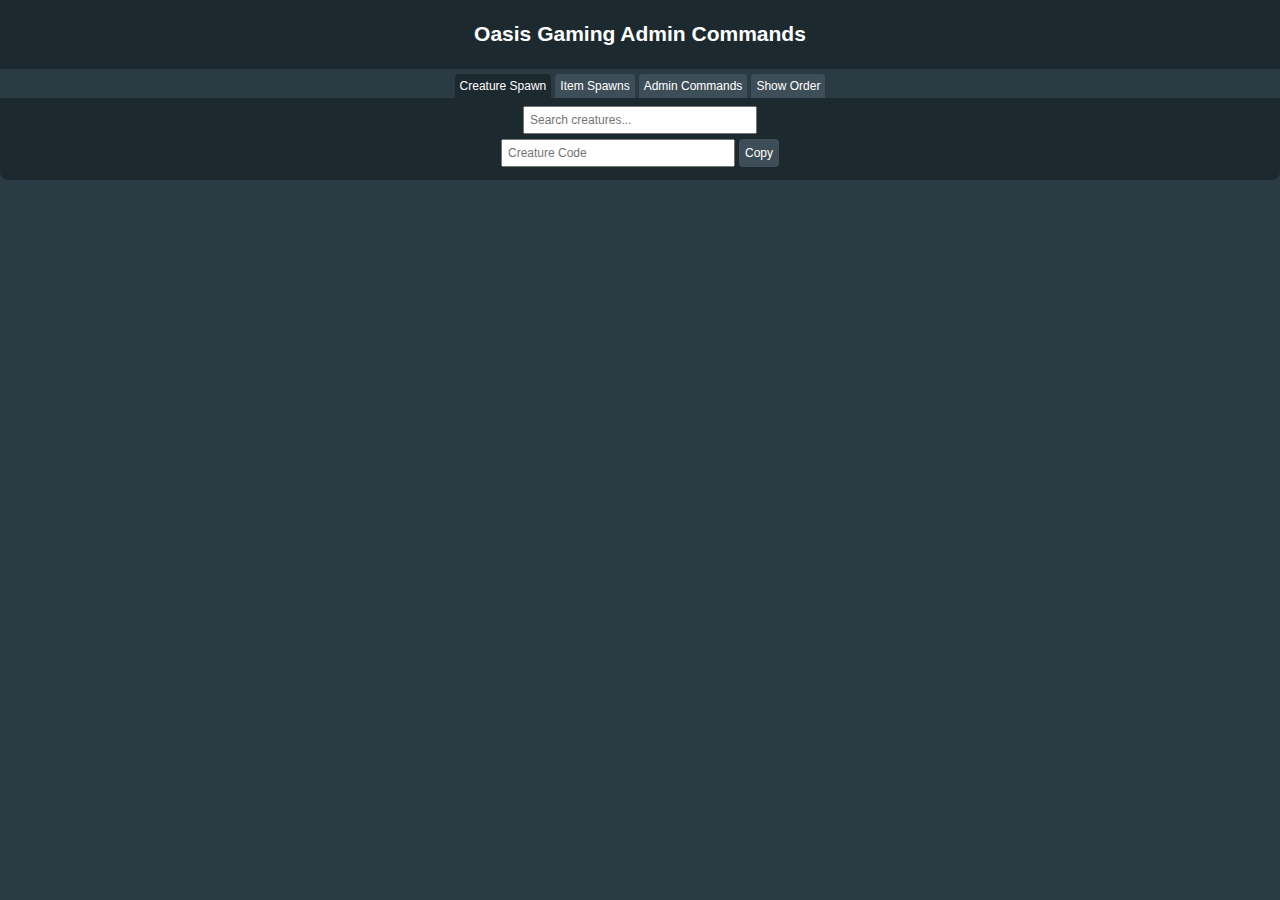
==== index.html @ 8cf7b900 "Update index.html" ====
<!DOCTYPE html>
<html lang="en">
<head>
    <meta charset="UTF-8">
    <meta name="viewport" content="width=device-width, initial-scale=1.0">
    <title>Oasis Gaming Admin Commands</title>
    <style>
        /* Global Styles */
        body {
            font-family: Arial, sans-serif;
            margin: 0;
            padding: 0;
            background-color: #2a3b44;
            color: white;
            text-align: center;
        }

        /* Navigation Bar */
        .navbar {
            background-color: #1c2a30;
            padding: 5px;
            font-size: 14px;
        }

        /* Tabs Section */
        .tabs {
            display: flex;
            justify-content: center;
            gap: 4px;
            margin-top: 5px;
        }
        .tab-button {
            padding: 5px;
            background: #3e4e58;
            border: none;
            color: white;
            cursor: pointer;
            font-size: 12px;
            border-radius: 4px 4px 0 0;
        }
        .tab-button.active {
            background: #1c2a30;
        }

        .tab-content {
            display: none;
            background: #1c2a30;
            padding: 8px;
            border-radius: 0 0 8px 8px;
            font-size: 14px;
        }
        .tab-content.active {
            display: block;
        }

        /* Input and Buttons */
        .input-group {
            display: flex;
            justify-content: center;
            gap: 4px;
            margin: 5px 0;
        }
        .input-box {
            width: 60%;
            max-width: 220px;
            padding: 5px;
            font-size: 12px;
        }

        .copy-btn, .order-btn {
            padding: 6px;
            font-size: 12px;
            background: #3e4e58;
            color: white;
            border: none;
            cursor: pointer;
            border-radius: 4px;
        }

        .highlight-box {
            background: #3e4e58;
            padding: 5px;
            border-radius: 5px;
            font-size: 12px;
            font-weight: bold;
            margin-top: 5px;
            display: flex;
            align-items: center;
            justify-content: center;
            gap: 8px;
        }
    </style>
</head>
<body>
    <div class="navbar">
        <h2>Oasis Gaming Admin Commands</h2>
    </div>

    <div class="tabs">
        <button class="tab-button active" onclick="openTab(event, 'creatureSpawn')">Creature Spawn</button>
        <button class="tab-button" onclick="openTab(event, 'itemSpawns')">Item Spawns</button>
        <button class="tab-button" onclick="openTab(event, 'adminCommands')">Admin Commands</button>
        <button class="tab-button" onclick="openTab(event, 'showOrder')">Show Order</button>
    </div>

    <div id="creatureSpawn" class="tab-content active">
        <input type="text" class="input-box" id="searchCreature" placeholder="Search creatures..." list="creatureList">
        <datalist id="creatureList"></datalist>

        <div class="input-group">
            <input type="text" class="input-box" id="dinoCode" placeholder="Creature Code" readonly>
            <button class="copy-btn" onclick="copyText('dinoCode')">Copy</button>
        </div>
    </div>

    <script>
        document.addEventListener('DOMContentLoaded', function() {
            loadCreatureData();
        });

        async function loadCreatureData() {
            try {
                const response = await fetch('Creature.json');
                const data = await response.json();
                populateCreatureList(data.creatures);
            } catch (error) {
                console.error("Error loading data:", error);
            }
        }

        function populateCreatureList(creatures) {
            const datalist = document.getElementById('creatureList');
            datalist.innerHTML = creatures.map(c => `<option value="${c.name}">${c.name}</option>`).join('');
        }

        function copyText(id) {
            const input = document.getElementById(id);
            input.select();
            document.execCommand("copy");
            alert("Copied to clipboard!");
        }

        function openTab(evt, tabName) {
            document.querySelectorAll(".tab-content").forEach(t => t.classList.remove("active"));
            document.querySelectorAll(".tab-button").forEach(b => b.classList.remove("active"));
            document.getElementById(tabName).classList.add("active");
            evt.currentTarget.classList.add("active");
        }
    </script>
</body>
</html>
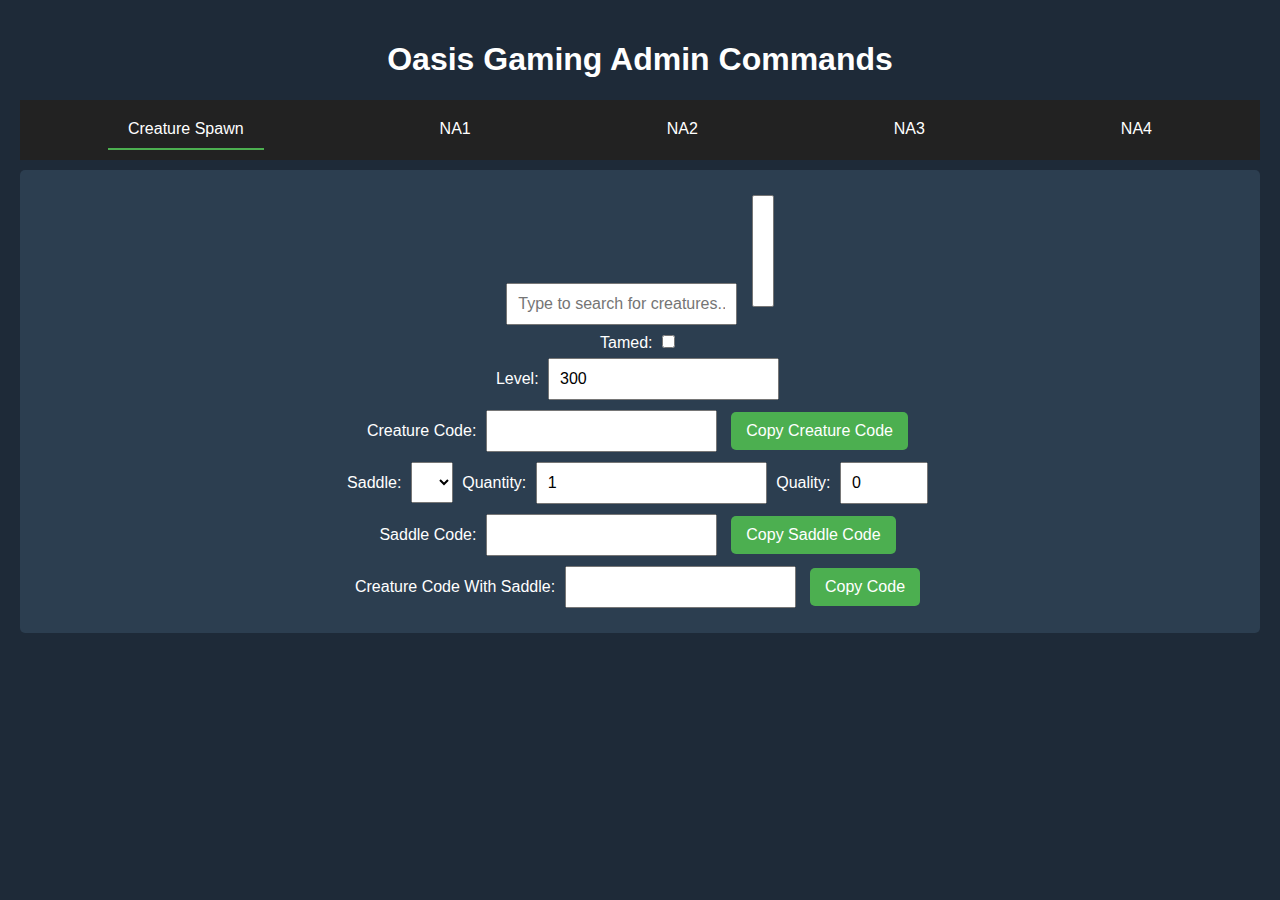
==== commit 51dbb7f8: "Update index.html" ====
--- a/index.html
+++ b/index.html
@@ -4,148 +4,208 @@
     <meta charset="UTF-8">
     <meta name="viewport" content="width=device-width, initial-scale=1.0">
     <title>Oasis Gaming Admin Commands</title>
+    
     <style>
-        /* Global Styles */
+        /* Global Styling */
         body {
             font-family: Arial, sans-serif;
-            margin: 0;
-            padding: 0;
-            background-color: #2a3b44;
+            background-color: #1e2a38;
             color: white;
             text-align: center;
-        }
-
-        /* Navigation Bar */
-        .navbar {
-            background-color: #1c2a30;
-            padding: 5px;
-            font-size: 14px;
-        }
-
-        /* Tabs Section */
+            margin: 0;
+            padding: 20px;
+        }
+
+        /* Navigation Tabs */
         .tabs {
             display: flex;
-            justify-content: center;
-            gap: 4px;
-            margin-top: 5px;
-        }
-        .tab-button {
-            padding: 5px;
-            background: #3e4e58;
+            justify-content: space-around;
+            background: #222;
+            padding: 10px;
+        }
+        .tab {
+            padding: 10px 20px;
+            cursor: pointer;
+            color: white;
+            border-bottom: 2px solid transparent;
+        }
+        .tab.active {
+            border-bottom: 2px solid #4CAF50;
+        }
+
+        /* Tab Content Sections */
+        .tab-content {
+            display: none;
+            padding: 20px;
+            background: #2c3e50;
+            border-radius: 5px;
+            margin-top: 10px;
+        }
+        .tab-content.active {
+            display: block;
+        }
+
+        /* Form Elements */
+        input, select, button {
+            margin: 5px;
+            padding: 10px;
+            font-size: 16px;
+        }
+        button {
+            cursor: pointer;
+            background: #4CAF50;
             border: none;
             color: white;
-            cursor: pointer;
-            font-size: 12px;
-            border-radius: 4px 4px 0 0;
-        }
-        .tab-button.active {
-            background: #1c2a30;
-        }
-
-        .tab-content {
-            display: none;
-            background: #1c2a30;
-            padding: 8px;
-            border-radius: 0 0 8px 8px;
-            font-size: 14px;
-        }
-        .tab-content.active {
-            display: block;
-        }
-
-        /* Input and Buttons */
-        .input-group {
-            display: flex;
-            justify-content: center;
-            gap: 4px;
-            margin: 5px 0;
-        }
-        .input-box {
-            width: 60%;
-            max-width: 220px;
-            padding: 5px;
-            font-size: 12px;
-        }
-
-        .copy-btn, .order-btn {
-            padding: 6px;
-            font-size: 12px;
-            background: #3e4e58;
-            color: white;
-            border: none;
-            cursor: pointer;
-            border-radius: 4px;
-        }
-
-        .highlight-box {
-            background: #3e4e58;
-            padding: 5px;
+            padding: 10px 15px;
             border-radius: 5px;
-            font-size: 12px;
-            font-weight: bold;
-            margin-top: 5px;
-            display: flex;
-            align-items: center;
-            justify-content: center;
-            gap: 8px;
         }
     </style>
 </head>
 <body>
-    <div class="navbar">
-        <h2>Oasis Gaming Admin Commands</h2>
+
+    <h1>Oasis Gaming Admin Commands</h1>
+
+    <!-- Navigation Tabs -->
+    <div class="tabs">
+        <div class="tab active" onclick="switchTab('creature-spawn')">Creature Spawn</div>
+        <div class="tab" onclick="switchTab('na1')">NA1</div>
+        <div class="tab" onclick="switchTab('na2')">NA2</div>
+        <div class="tab" onclick="switchTab('na3')">NA3</div>
+        <div class="tab" onclick="switchTab('na4')">NA4</div>
     </div>
 
-    <div class="tabs">
-        <button class="tab-button active" onclick="openTab(event, 'creatureSpawn')">Creature Spawn</button>
-        <button class="tab-button" onclick="openTab(event, 'itemSpawns')">Item Spawns</button>
-        <button class="tab-button" onclick="openTab(event, 'adminCommands')">Admin Commands</button>
-        <button class="tab-button" onclick="openTab(event, 'showOrder')">Show Order</button>
+    <!-- Tab Content: Creature Spawn UI -->
+    <div id="creature-spawn" class="tab-content active">
+        <!-- Search Input -->
+        <input type="text" id="searchCreature" placeholder="Type to search for creatures..." oninput="searchCreature()">
+        
+        <!-- Creature List Dropdown -->
+        <select id="creatureList" size="5" onchange="selectCreature()"></select>
+
+        <br>
+
+        <!-- Creature Options -->
+        <label>Tamed: <input type="checkbox" id="tamedCheckbox" onchange="generateCreatureCode()"></label>
+        <br>
+        <label>Level: <input type="number" id="levelInput" value="300" min="1" onchange="generateCreatureCode()"></label>
+
+        <br>
+
+        <!-- Creature Code Display -->
+        <label>Creature Code:</label>
+        <input type="text" id="creatureCode" readonly>
+        <button onclick="copyToClipboard('creatureCode')">Copy Creature Code</button>
+
+        <br>
+
+        <!-- Saddle Selection -->
+        <label>Saddle:</label>
+        <select id="saddleSelect" onchange="generateSaddleCode()"></select>
+        <label>Quantity: <input type="number" id="quantityInput" value="1" min="1" onchange="generateSaddleCode()"></label>
+        <label>Quality: <input type="number" id="qualityInput" value="0" min="0" max="100" onchange="generateSaddleCode()"></label>
+
+        <br>
+
+        <!-- Saddle Code Display -->
+        <label>Saddle Code:</label>
+        <input type="text" id="saddleCode" readonly>
+        <button onclick="copyToClipboard('saddleCode')">Copy Saddle Code</button>
+
+        <br>
+
+        <!-- Final Code Display -->
+        <label>Creature Code With Saddle:</label>
+        <input type="text" id="finalCode" readonly>
+        <button onclick="copyToClipboard('finalCode')">Copy Code</button>
     </div>
 
-    <div id="creatureSpawn" class="tab-content active">
-        <input type="text" class="input-box" id="searchCreature" placeholder="Search creatures..." list="creatureList">
-        <datalist id="creatureList"></datalist>
-
-        <div class="input-group">
-            <input type="text" class="input-box" id="dinoCode" placeholder="Creature Code" readonly>
-            <button class="copy-btn" onclick="copyText('dinoCode')">Copy</button>
-        </div>
-    </div>
+    <!-- Placeholder Tabs -->
+    <div id="na1" class="tab-content">NA1</div>
+    <div id="na2" class="tab-content">NA2</div>
+    <div id="na3" class="tab-content">NA3</div>
+    <div id="na4" class="tab-content">NA4</div>
 
     <script>
-        document.addEventListener('DOMContentLoaded', function() {
-            loadCreatureData();
-        });
-
+        let creatureData = [];
+
+        // Function to load Creature.json externally
         async function loadCreatureData() {
             try {
-                const response = await fetch('Creature.json');
-                const data = await response.json();
-                populateCreatureList(data.creatures);
+                const response = await fetch('Creature.json'); // Fetch external JSON file
+                creatureData = await response.json(); // Parse JSON data
+                console.log("Loaded creature data:", creatureData);
             } catch (error) {
-                console.error("Error loading data:", error);
+                console.error("Error loading Creature.json:", error);
             }
         }
 
-        function populateCreatureList(creatures) {
-            const datalist = document.getElementById('creatureList');
-            datalist.innerHTML = creatures.map(c => `<option value="${c.name}">${c.name}</option>`).join('');
-        }
-
-        function copyText(id) {
-            const input = document.getElementById(id);
-            input.select();
+        // Function to switch between tabs
+        function switchTab(tabId) {
+            document.querySelectorAll('.tab-content').forEach(tab => tab.classList.remove('active'));
+            document.querySelectorAll('.tab').forEach(tab => tab.classList.remove('active'));
+            document.getElementById(tabId).classList.add('active');
+            document.querySelector(`.tab[onclick="switchTab('${tabId}')"]`).classList.add('active');
+        }
+
+        // Function to search and display creatures in the dropdown
+        function searchCreature() {
+            let search = document.getElementById("searchCreature").value.toLowerCase();
+            let list = document.getElementById("creatureList");
+            list.innerHTML = ""; // Clear list before displaying results
+            
+            creatureData.forEach(creature => {
+                if (creature.name.toLowerCase().includes(search)) {
+                    let option = document.createElement("option");
+                    option.text = creature.name;
+                    list.add(option);
+                }
+            });
+        }
+
+        // Function to handle creature selection
+        function selectCreature() {
+            let selected = document.getElementById("creatureList").value;
+            let creature = creatureData.find(c => c.name === selected);
+            let saddleDropdown = document.getElementById("saddleSelect");
+            saddleDropdown.innerHTML = "<option value='None'>None</option>";
+
+            if (creature) {
+                ["saddle", "platformSaddle", "tekSaddle"].forEach(type => {
+                    if (creature[type] !== "NA") {
+                        let option = document.createElement("option");
+                        option.text = creature[type];
+                        saddleDropdown.add(option);
+                    }
+                });
+            }
+            generateCreatureCode();
+        }
+
+        // Function to generate the creature spawn command
+        function generateCreatureCode() {
+            let selected = document.getElementById("creatureList").value;
+            let creature = creatureData.find(c => c.name === selected);
+            let isTamed = document.getElementById("tamedCheckbox").checked;
+            let level = document.getElementById("levelInput").value;
+
+            if (creature) {
+                let code = isTamed ? creature.tameSummon + " " + level : creature.wildSummon + " " + level;
+                document.getElementById("creatureCode").value = code;
+                generateSaddleCode();
+            }
+        }
+
+        // Function to copy text to clipboard
+        function copyToClipboard(id) {
+            let copyText = document.getElementById(id);
+            copyText.select();
             document.execCommand("copy");
-            alert("Copied to clipboard!");
-        }
-
-        function openTab(evt, tabName) {
-            document.querySelectorAll(".tab-content").forEach(t => t.classList.remove("active"));
-            document.querySelectorAll(".tab-button").forEach(b => b.classList.remove("active"));
-            document.getElementById(tabName).classList.add("active");
-            evt.currentTarget.classList.add("active");
-        }
+        }
+
+        // Load creature data when the page loads
+        window.onload = loadCreatureData;
+
     </script>
+
 </body>
 </html>
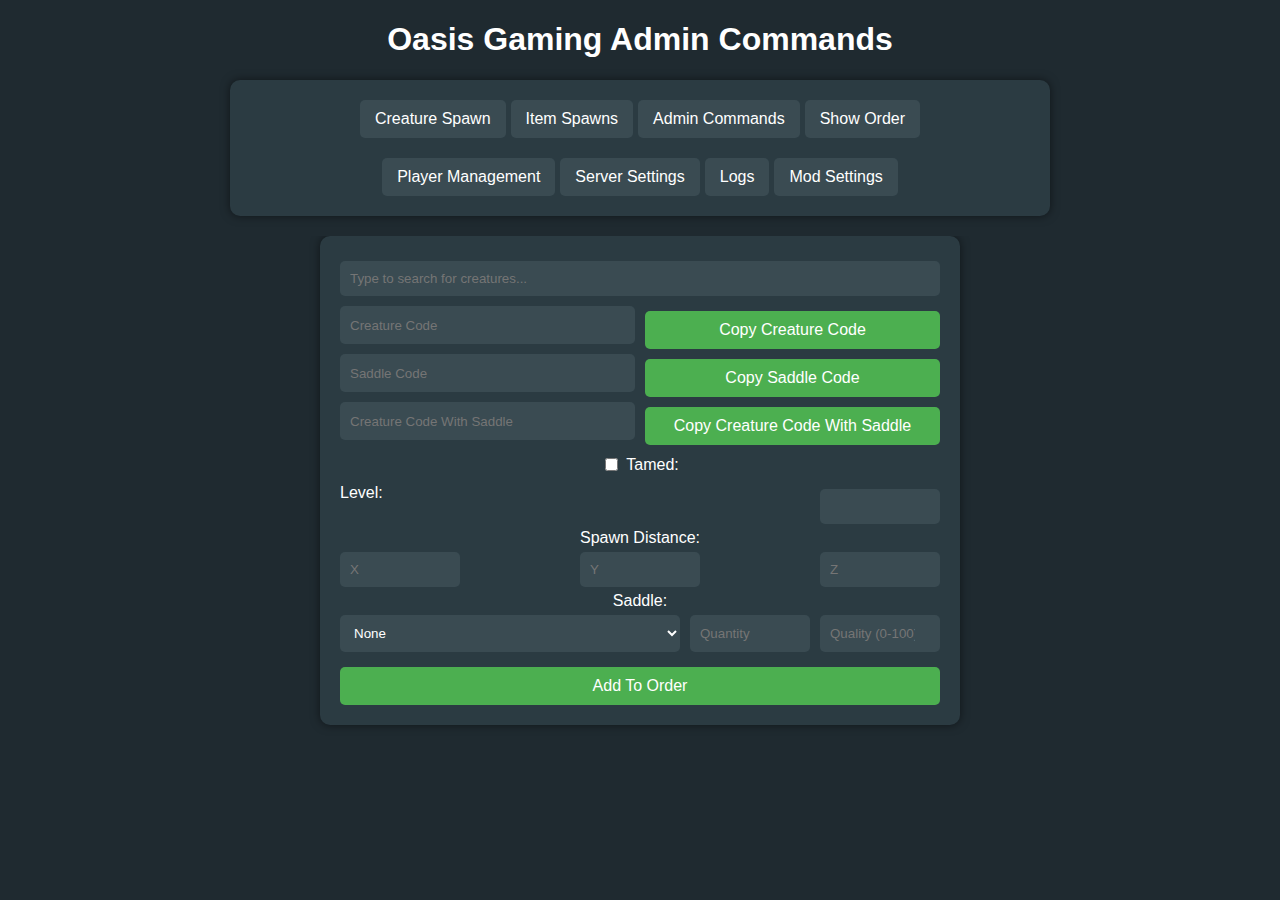
==== commit c33f9d31: "Add files via upload" ====
--- a/index.html
+++ b/index.html
@@ -4,60 +4,51 @@
     <meta charset="UTF-8">
     <meta name="viewport" content="width=device-width, initial-scale=1.0">
     <title>Oasis Gaming Admin Commands</title>
-    
     <style>
-        /* Global Styling */
         body {
             font-family: Arial, sans-serif;
-            background-color: #1e2a38;
+            background-color: #1f2a30;
             color: white;
+            margin: 0;
+            padding: 0;
             text-align: center;
-            margin: 0;
-            padding: 20px;
         }
-
-        /* Navigation Tabs */
-        .tabs {
+        .tabs-box {
+            width: 90%;
+            max-width: 800px;
+            margin: 20px auto;
+            padding: 10px;
+            background: #2b3b42;
+            border-radius: 10px;
+            box-shadow: 0px 0px 10px rgba(0, 0, 0, 0.5);
+        }
+        .tabs-container {
             display: flex;
-            justify-content: space-around;
-            background: #222;
+            flex-wrap: wrap;
+            justify-content: center;
+            gap: 5px;
             padding: 10px;
         }
         .tab {
-            padding: 10px 20px;
+            padding: 10px 15px;
+            background: #3a4b52;
+            border: none;
+            border-radius: 5px;
+            color: white;
             cursor: pointer;
-            color: white;
-            border-bottom: 2px solid transparent;
+            font-size: 16px;
+            transition: background 0.3s ease;
         }
-        .tab.active {
-            border-bottom: 2px solid #4CAF50;
+        .tab.active, .tab:hover {
+            background: #4caf50;
         }
-
-        /* Tab Content Sections */
-        .tab-content {
-            display: none;
-            padding: 20px;
-            background: #2c3e50;
-            border-radius: 5px;
-            margin-top: 10px;
+        .content-container {
+            margin-top: 20px;
         }
-        .tab-content.active {
-            display: block;
-        }
-
-        /* Form Elements */
-        input, select, button {
-            margin: 5px;
-            padding: 10px;
-            font-size: 16px;
-        }
-        button {
-            cursor: pointer;
-            background: #4CAF50;
+        iframe {
+            width: 100%;
+            height: 600px;
             border: none;
-            color: white;
-            padding: 10px 15px;
-            border-radius: 5px;
         }
     </style>
 </head>
@@ -65,146 +56,34 @@
 
     <h1>Oasis Gaming Admin Commands</h1>
 
-    <!-- Navigation Tabs -->
-    <div class="tabs">
-        <div class="tab active" onclick="switchTab('creature-spawn')">Creature Spawn</div>
-        <div class="tab" onclick="switchTab('na1')">NA1</div>
-        <div class="tab" onclick="switchTab('na2')">NA2</div>
-        <div class="tab" onclick="switchTab('na3')">NA3</div>
-        <div class="tab" onclick="switchTab('na4')">NA4</div>
+    <!-- Fancy Box for Tabs -->
+    <div class="tabs-box">
+        <div class="tabs-container">
+            <button class="tab" onclick="loadPage('CreatureSpawn.html')">Creature Spawn</button>
+            <button class="tab" onclick="loadPage('ItemSpawns.html')">Item Spawns</button>
+            <button class="tab" onclick="loadPage('AdminCommands.html')">Admin Commands</button>
+            <button class="tab" onclick="loadPage('ShowOrder.html')">Show Order</button>
+        </div>
+        <div class="tabs-container">
+            <button class="tab" onclick="loadPage('PlayerManagement.html')">Player Management</button>
+            <button class="tab" onclick="loadPage('ServerSettings.html')">Server Settings</button>
+            <button class="tab" onclick="loadPage('Logs.html')">Logs</button>
+            <button class="tab" onclick="loadPage('ModSettings.html')">Mod Settings</button>
+        </div>
     </div>
 
-    <!-- Tab Content: Creature Spawn UI -->
-    <div id="creature-spawn" class="tab-content active">
-        <!-- Search Input -->
-        <input type="text" id="searchCreature" placeholder="Type to search for creatures..." oninput="searchCreature()">
-        
-        <!-- Creature List Dropdown -->
-        <select id="creatureList" size="5" onchange="selectCreature()"></select>
-
-        <br>
-
-        <!-- Creature Options -->
-        <label>Tamed: <input type="checkbox" id="tamedCheckbox" onchange="generateCreatureCode()"></label>
-        <br>
-        <label>Level: <input type="number" id="levelInput" value="300" min="1" onchange="generateCreatureCode()"></label>
-
-        <br>
-
-        <!-- Creature Code Display -->
-        <label>Creature Code:</label>
-        <input type="text" id="creatureCode" readonly>
-        <button onclick="copyToClipboard('creatureCode')">Copy Creature Code</button>
-
-        <br>
-
-        <!-- Saddle Selection -->
-        <label>Saddle:</label>
-        <select id="saddleSelect" onchange="generateSaddleCode()"></select>
-        <label>Quantity: <input type="number" id="quantityInput" value="1" min="1" onchange="generateSaddleCode()"></label>
-        <label>Quality: <input type="number" id="qualityInput" value="0" min="0" max="100" onchange="generateSaddleCode()"></label>
-
-        <br>
-
-        <!-- Saddle Code Display -->
-        <label>Saddle Code:</label>
-        <input type="text" id="saddleCode" readonly>
-        <button onclick="copyToClipboard('saddleCode')">Copy Saddle Code</button>
-
-        <br>
-
-        <!-- Final Code Display -->
-        <label>Creature Code With Saddle:</label>
-        <input type="text" id="finalCode" readonly>
-        <button onclick="copyToClipboard('finalCode')">Copy Code</button>
+    <!-- Content Display -->
+    <div class="content-container">
+        <iframe id="contentFrame" src="CreatureSpawn.html"></iframe>
     </div>
 
-    <!-- Placeholder Tabs -->
-    <div id="na1" class="tab-content">NA1</div>
-    <div id="na2" class="tab-content">NA2</div>
-    <div id="na3" class="tab-content">NA3</div>
-    <div id="na4" class="tab-content">NA4</div>
-
     <script>
-        let creatureData = [];
-
-        // Function to load Creature.json externally
-        async function loadCreatureData() {
-            try {
-                const response = await fetch('Creature.json'); // Fetch external JSON file
-                creatureData = await response.json(); // Parse JSON data
-                console.log("Loaded creature data:", creatureData);
-            } catch (error) {
-                console.error("Error loading Creature.json:", error);
-            }
+        function loadPage(page) {
+            document.getElementById("contentFrame").src = page;
+            let tabs = document.querySelectorAll(".tab");
+            tabs.forEach(tab => tab.classList.remove("active"));
+            event.target.classList.add("active");
         }
-
-        // Function to switch between tabs
-        function switchTab(tabId) {
-            document.querySelectorAll('.tab-content').forEach(tab => tab.classList.remove('active'));
-            document.querySelectorAll('.tab').forEach(tab => tab.classList.remove('active'));
-            document.getElementById(tabId).classList.add('active');
-            document.querySelector(`.tab[onclick="switchTab('${tabId}')"]`).classList.add('active');
-        }
-
-        // Function to search and display creatures in the dropdown
-        function searchCreature() {
-            let search = document.getElementById("searchCreature").value.toLowerCase();
-            let list = document.getElementById("creatureList");
-            list.innerHTML = ""; // Clear list before displaying results
-            
-            creatureData.forEach(creature => {
-                if (creature.name.toLowerCase().includes(search)) {
-                    let option = document.createElement("option");
-                    option.text = creature.name;
-                    list.add(option);
-                }
-            });
-        }
-
-        // Function to handle creature selection
-        function selectCreature() {
-            let selected = document.getElementById("creatureList").value;
-            let creature = creatureData.find(c => c.name === selected);
-            let saddleDropdown = document.getElementById("saddleSelect");
-            saddleDropdown.innerHTML = "<option value='None'>None</option>";
-
-            if (creature) {
-                ["saddle", "platformSaddle", "tekSaddle"].forEach(type => {
-                    if (creature[type] !== "NA") {
-                        let option = document.createElement("option");
-                        option.text = creature[type];
-                        saddleDropdown.add(option);
-                    }
-                });
-            }
-            generateCreatureCode();
-        }
-
-        // Function to generate the creature spawn command
-        function generateCreatureCode() {
-            let selected = document.getElementById("creatureList").value;
-            let creature = creatureData.find(c => c.name === selected);
-            let isTamed = document.getElementById("tamedCheckbox").checked;
-            let level = document.getElementById("levelInput").value;
-
-            if (creature) {
-                let code = isTamed ? creature.tameSummon + " " + level : creature.wildSummon + " " + level;
-                document.getElementById("creatureCode").value = code;
-                generateSaddleCode();
-            }
-        }
-
-        // Function to copy text to clipboard
-        function copyToClipboard(id) {
-            let copyText = document.getElementById(id);
-            copyText.select();
-            document.execCommand("copy");
-        }
-
-        // Load creature data when the page loads
-        window.onload = loadCreatureData;
-
     </script>
 
 </body>
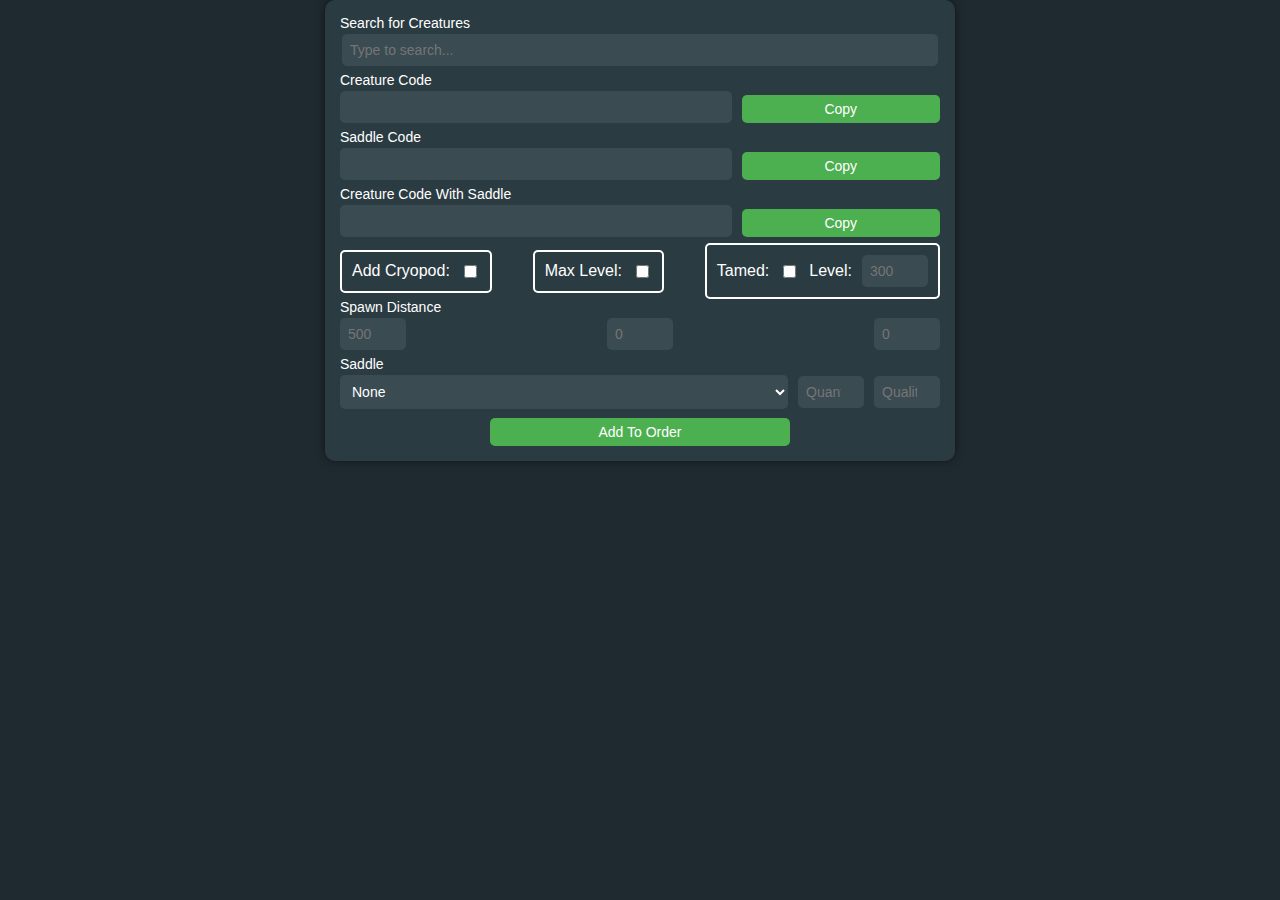
==== commit 273be6cc: "Update index.html" ====
--- a/index.html
+++ b/index.html
@@ -3,88 +3,181 @@
 <head>
     <meta charset="UTF-8">
     <meta name="viewport" content="width=device-width, initial-scale=1.0">
-    <title>Oasis Gaming Admin Commands</title>
+    <title>Creature Spawn</title>
     <style>
+        :root {
+            --font-size: 16px;
+            --input-size: 14px;
+            --button-size: 14px;
+            --label-size: 14px;
+            --container-width: 90%;
+            --max-container-width: 600px;
+            --input-padding: 8px;
+            --button-padding: 6px;
+        }
+
         body {
             font-family: Arial, sans-serif;
+            font-size: var(--font-size);
             background-color: #1f2a30;
             color: white;
+            text-align: center;
             margin: 0;
             padding: 0;
-            text-align: center;
         }
-        .tabs-box {
-            width: 90%;
-            max-width: 800px;
-            margin: 20px auto;
-            padding: 10px;
+
+        .container {
+            width: var(--container-width);
+            max-width: var(--max-container-width);
+            margin: auto;
+            padding: 15px;
             background: #2b3b42;
             border-radius: 10px;
             box-shadow: 0px 0px 10px rgba(0, 0, 0, 0.5);
         }
-        .tabs-container {
+
+        .input-group {
             display: flex;
-            flex-wrap: wrap;
-            justify-content: center;
-            gap: 5px;
-            padding: 10px;
+            flex-direction: column;
+            align-items: center;
+            width: 100%;
+            margin-bottom: 6px;
         }
-        .tab {
-            padding: 10px 15px;
+
+        .input-group label {
+            align-self: flex-start;
+            font-size: var(--label-size);
+            margin-bottom: 3px;
+        }
+
+        .input-box, select {
+            width: calc(100% - 20px);
+            padding: var(--input-padding);
+            border: none;
+            border-radius: 5px;
             background: #3a4b52;
+            color: white;
+            font-size: var(--input-size);
+        }
+
+        .button {
+            width: 50%;
+            padding: var(--button-padding);
+            background: #4caf50;
             border: none;
             border-radius: 5px;
             color: white;
             cursor: pointer;
-            font-size: 16px;
-            transition: background 0.3s ease;
+            font-size: var(--button-size);
+            margin-top: 3px;
         }
-        .tab.active, .tab:hover {
-            background: #4caf50;
+
+        .button:hover {
+            background: #45a049;
         }
-        .content-container {
-            margin-top: 20px;
+
+        .flex-row {
+            display: flex;
+            justify-content: space-between;
+            align-items: center;
+            gap: 10px;
+            width: 100%;
         }
-        iframe {
+
+        .checkbox-group {
+            display: flex;
+            justify-content: space-between;
+            align-items: center;
             width: 100%;
-            height: 600px;
-            border: none;
+        }
+
+        .border-box {
+            padding: 10px;
+            border: 2px solid white;
+            border-radius: 5px;
+            display: flex;
+            align-items: center;
+            gap: 10px;
+        }
+
+        .left-box {
+            justify-content: flex-start;
+        }
+
+        .center-box {
+            justify-content: center;
         }
     </style>
 </head>
 <body>
+    <div class="container">
+        <div class="input-group">
+            <label for="searchBox">Search for Creatures</label>
+            <input type="text" id="searchBox" class="input-box" placeholder="Type to search...">
+        </div>
+        
+        <div class="input-group">
+            <label for="creatureCode">Creature Code</label>
+            <div class="flex-row">
+                <input type="text" id="creatureCode" class="input-box">
+                <button class="button">Copy</button>
+            </div>
+        </div>
 
-    <h1>Oasis Gaming Admin Commands</h1>
-
-    <!-- Fancy Box for Tabs -->
-    <div class="tabs-box">
-        <div class="tabs-container">
-            <button class="tab" onclick="loadPage('CreatureSpawn.html')">Creature Spawn</button>
-            <button class="tab" onclick="loadPage('ItemSpawns.html')">Item Spawns</button>
-            <button class="tab" onclick="loadPage('AdminCommands.html')">Admin Commands</button>
-            <button class="tab" onclick="loadPage('ShowOrder.html')">Show Order</button>
+        <div class="input-group">
+            <label for="saddleCode">Saddle Code</label>
+            <div class="flex-row">
+                <input type="text" id="saddleCode" class="input-box">
+                <button class="button">Copy</button>
+            </div>
         </div>
-        <div class="tabs-container">
-            <button class="tab" onclick="loadPage('PlayerManagement.html')">Player Management</button>
-            <button class="tab" onclick="loadPage('ServerSettings.html')">Server Settings</button>
-            <button class="tab" onclick="loadPage('Logs.html')">Logs</button>
-            <button class="tab" onclick="loadPage('ModSettings.html')">Mod Settings</button>
+        
+        <div class="input-group">
+            <label for="creatureWithSaddle">Creature Code With Saddle</label>
+            <div class="flex-row">
+                <input type="text" id="creatureWithSaddle" class="input-box">
+                <button class="button">Copy</button>
+            </div>
         </div>
+        
+        <div class="checkbox-group">
+            <div class="border-box left-box">
+                <label for="cryopod">Add Cryopod:</label>
+                <input type="checkbox" id="cryopod">
+            </div>
+		<div class="border-box center-box">
+                <label for="MaxLevel">Max Level:</label>
+                <input type="checkbox" id="MaxLevel">
+            </div>
+            <div class="border-box right-box">
+                <label for="tamed">Tamed:</label>
+                <input type="checkbox" id="tamed">
+                <label for="level">Level:</label>
+                <input type="number" id="level" class="input-box" placeholder="300" style="max-width: 50px;">
+            </div>
+        </div>
+        
+        <div class="input-group">
+            <label>Spawn Distance</label>
+            <div class="flex-row">
+                <input type="number" class="input-box" placeholder="500" style="max-width: 50px;">
+                <input type="number" class="input-box" placeholder="0" style="max-width: 50px;">
+                <input type="number" class="input-box" placeholder="0" style="max-width: 50px;">
+            </div>
+        </div>
+        
+        <div class="input-group">
+            <label>Saddle</label>
+            <div class="flex-row">
+                <select class="input-box">
+                    <option>None</option>
+                </select>
+                <input type="number" class="input-box" placeholder="Quantity" style="max-width: 50px;">
+                <input type="number" class="input-box" placeholder="Quality (0-100)" style="max-width: 50px;">
+            </div>
+        </div>
+        
+        <button class="button">Add To Order</button>
     </div>
-
-    <!-- Content Display -->
-    <div class="content-container">
-        <iframe id="contentFrame" src="CreatureSpawn.html"></iframe>
-    </div>
-
-    <script>
-        function loadPage(page) {
-            document.getElementById("contentFrame").src = page;
-            let tabs = document.querySelectorAll(".tab");
-            tabs.forEach(tab => tab.classList.remove("active"));
-            event.target.classList.add("active");
-        }
-    </script>
-
 </body>
 </html>
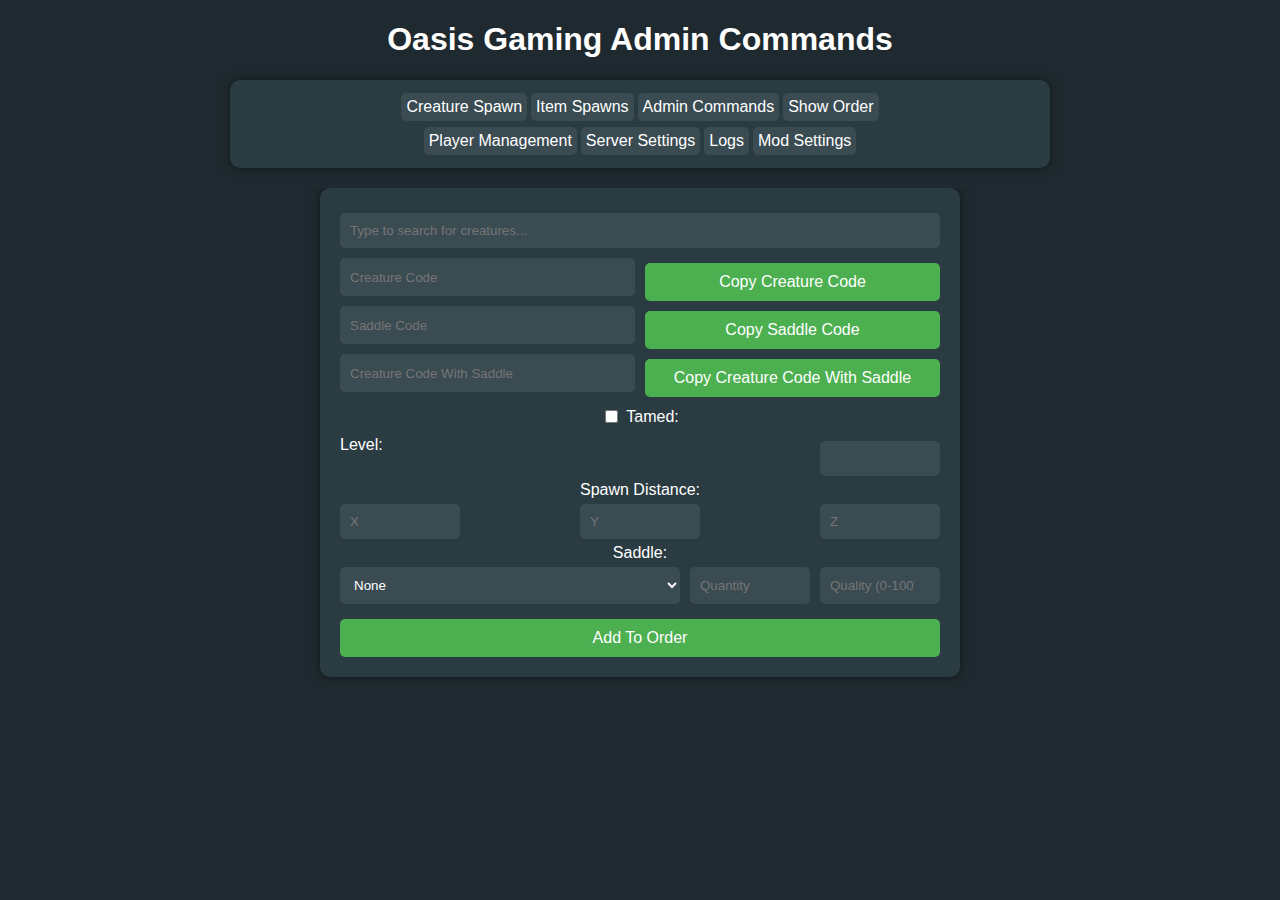
==== commit a7aea567: "Update index.html" ====
--- a/index.html
+++ b/index.html
@@ -3,181 +3,88 @@
 <head>
     <meta charset="UTF-8">
     <meta name="viewport" content="width=device-width, initial-scale=1.0">
-    <title>Creature Spawn</title>
+    <title>Oasis Gaming Admin Commands</title>
     <style>
-        :root {
-            --font-size: 16px;
-            --input-size: 14px;
-            --button-size: 14px;
-            --label-size: 14px;
-            --container-width: 90%;
-            --max-container-width: 600px;
-            --input-padding: 8px;
-            --button-padding: 6px;
-        }
-
         body {
             font-family: Arial, sans-serif;
-            font-size: var(--font-size);
             background-color: #1f2a30;
             color: white;
-            text-align: center;
             margin: 0;
             padding: 0;
+            text-align: center;
         }
-
-        .container {
-            width: var(--container-width);
-            max-width: var(--max-container-width);
-            margin: auto;
-            padding: 15px;
+        .tabs-box {
+            width: 100%;
+            max-width: 800px;
+            margin: 20px auto;
+            padding: 10px;
             background: #2b3b42;
             border-radius: 10px;
             box-shadow: 0px 0px 10px rgba(0, 0, 0, 0.5);
         }
-
-        .input-group {
+        .tabs-container {
             display: flex;
-            flex-direction: column;
-            align-items: center;
-            width: 100%;
-            margin-bottom: 6px;
+            flex-wrap: wrap;
+            justify-content: center;
+            gap: 4px;
+            padding: 3px;
         }
-
-        .input-group label {
-            align-self: flex-start;
-            font-size: var(--label-size);
-            margin-bottom: 3px;
-        }
-
-        .input-box, select {
-            width: calc(100% - 20px);
-            padding: var(--input-padding);
-            border: none;
-            border-radius: 5px;
+        .tab {
+            padding: 5px 5px;
             background: #3a4b52;
-            color: white;
-            font-size: var(--input-size);
-        }
-
-        .button {
-            width: 50%;
-            padding: var(--button-padding);
-            background: #4caf50;
             border: none;
             border-radius: 5px;
             color: white;
             cursor: pointer;
-            font-size: var(--button-size);
-            margin-top: 3px;
+            font-size: 16px;
+            transition: background 0.3s ease;
         }
-
-        .button:hover {
-            background: #45a049;
+        .tab.active, .tab:hover {
+            background: #4caf50;
         }
-
-        .flex-row {
-            display: flex;
-            justify-content: space-between;
-            align-items: center;
-            gap: 10px;
+        .content-container {
+            margin-top: 20px;
+        }
+        iframe {
             width: 100%;
-        }
-
-        .checkbox-group {
-            display: flex;
-            justify-content: space-between;
-            align-items: center;
-            width: 100%;
-        }
-
-        .border-box {
-            padding: 10px;
-            border: 2px solid white;
-            border-radius: 5px;
-            display: flex;
-            align-items: center;
-            gap: 10px;
-        }
-
-        .left-box {
-            justify-content: flex-start;
-        }
-
-        .center-box {
-            justify-content: center;
+            height: 600px;
+            border: none;
         }
     </style>
 </head>
 <body>
-    <div class="container">
-        <div class="input-group">
-            <label for="searchBox">Search for Creatures</label>
-            <input type="text" id="searchBox" class="input-box" placeholder="Type to search...">
+
+    <h1>Oasis Gaming Admin Commands</h1>
+
+    <!-- Fancy Box for Tabs -->
+    <div class="tabs-box">
+        <div class="tabs-container">
+            <button class="tab" onclick="loadPage('CreatureSpawn.html')">Creature Spawn</button>
+            <button class="tab" onclick="loadPage('ItemSpawns.html')">Item Spawns</button>
+            <button class="tab" onclick="loadPage('AdminCommands.html')">Admin Commands</button>
+            <button class="tab" onclick="loadPage('ShowOrder.html')">Show Order</button>
         </div>
-        
-        <div class="input-group">
-            <label for="creatureCode">Creature Code</label>
-            <div class="flex-row">
-                <input type="text" id="creatureCode" class="input-box">
-                <button class="button">Copy</button>
-            </div>
+        <div class="tabs-container">
+            <button class="tab" onclick="loadPage('PlayerManagement.html')">Player Management</button>
+            <button class="tab" onclick="loadPage('ServerSettings.html')">Server Settings</button>
+            <button class="tab" onclick="loadPage('Logs.html')">Logs</button>
+            <button class="tab" onclick="loadPage('ModSettings.html')">Mod Settings</button>
         </div>
+    </div>
 
-        <div class="input-group">
-            <label for="saddleCode">Saddle Code</label>
-            <div class="flex-row">
-                <input type="text" id="saddleCode" class="input-box">
-                <button class="button">Copy</button>
-            </div>
-        </div>
-        
-        <div class="input-group">
-            <label for="creatureWithSaddle">Creature Code With Saddle</label>
-            <div class="flex-row">
-                <input type="text" id="creatureWithSaddle" class="input-box">
-                <button class="button">Copy</button>
-            </div>
-        </div>
-        
-        <div class="checkbox-group">
-            <div class="border-box left-box">
-                <label for="cryopod">Add Cryopod:</label>
-                <input type="checkbox" id="cryopod">
-            </div>
-		<div class="border-box center-box">
-                <label for="MaxLevel">Max Level:</label>
-                <input type="checkbox" id="MaxLevel">
-            </div>
-            <div class="border-box right-box">
-                <label for="tamed">Tamed:</label>
-                <input type="checkbox" id="tamed">
-                <label for="level">Level:</label>
-                <input type="number" id="level" class="input-box" placeholder="300" style="max-width: 50px;">
-            </div>
-        </div>
-        
-        <div class="input-group">
-            <label>Spawn Distance</label>
-            <div class="flex-row">
-                <input type="number" class="input-box" placeholder="500" style="max-width: 50px;">
-                <input type="number" class="input-box" placeholder="0" style="max-width: 50px;">
-                <input type="number" class="input-box" placeholder="0" style="max-width: 50px;">
-            </div>
-        </div>
-        
-        <div class="input-group">
-            <label>Saddle</label>
-            <div class="flex-row">
-                <select class="input-box">
-                    <option>None</option>
-                </select>
-                <input type="number" class="input-box" placeholder="Quantity" style="max-width: 50px;">
-                <input type="number" class="input-box" placeholder="Quality (0-100)" style="max-width: 50px;">
-            </div>
-        </div>
-        
-        <button class="button">Add To Order</button>
+    <!-- Content Display -->
+    <div class="content-container">
+        <iframe id="contentFrame" src="CreatureSpawn.html"></iframe>
     </div>
+
+    <script>
+        function loadPage(page) {
+            document.getElementById("contentFrame").src = page;
+            let tabs = document.querySelectorAll(".tab");
+            tabs.forEach(tab => tab.classList.remove("active"));
+            event.target.classList.add("active");
+        }
+    </script>
+
 </body>
 </html>
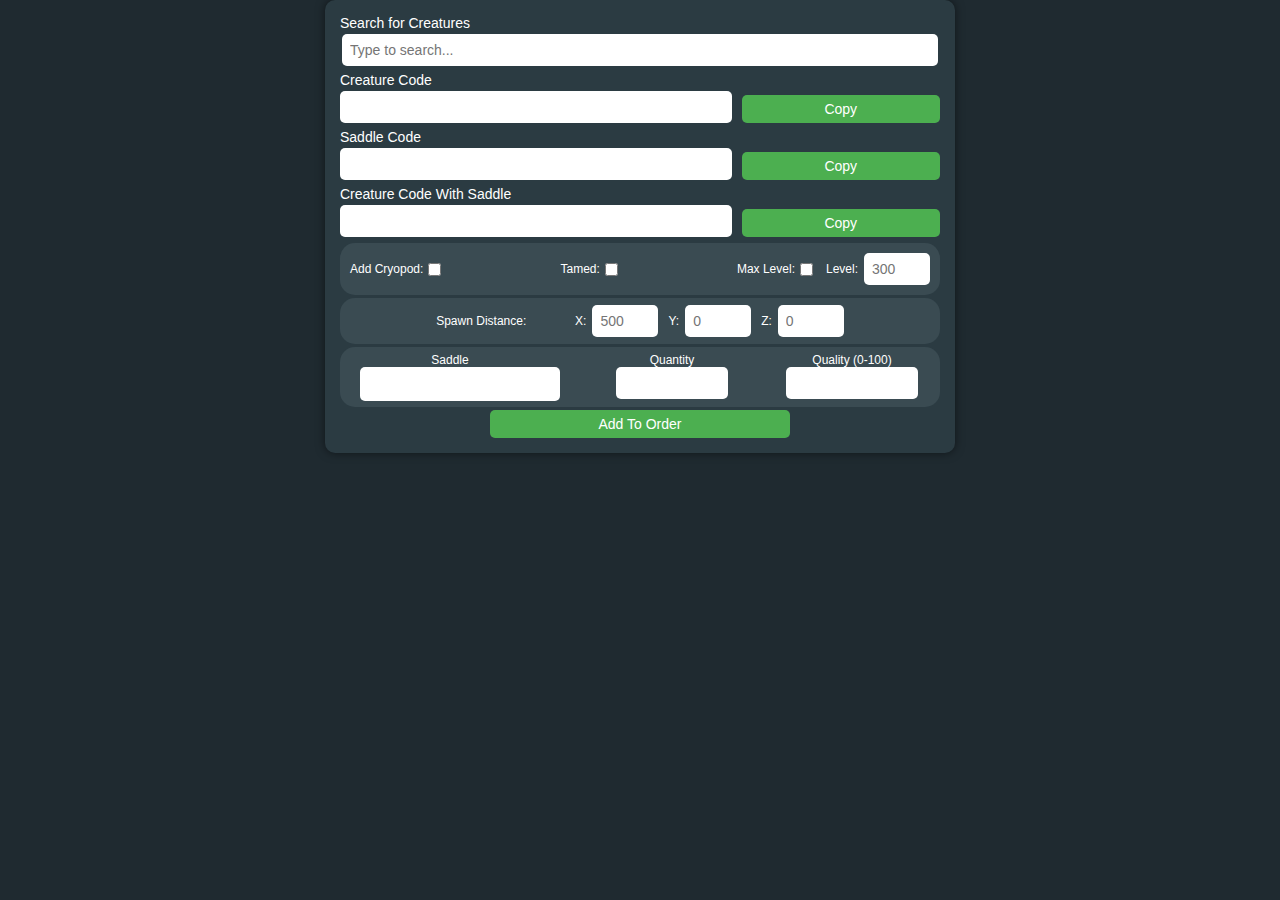
==== commit b67cb981: "Update index.html" ====
--- a/index.html
+++ b/index.html
@@ -3,88 +3,243 @@
 <head>
     <meta charset="UTF-8">
     <meta name="viewport" content="width=device-width, initial-scale=1.0">
-    <title>Oasis Gaming Admin Commands</title>
+    <title>Creature Spawn</title>
     <style>
+        :root {
+            --font-size: 12px;
+            --input-size: 14px;
+            --button-size: 14px;
+            --label-size: 14px;
+            --container-width: 90%;
+            --max-container-width: 600px;
+            --input-padding: 8px;
+            --button-padding: 6px;
+        }
+
         body {
             font-family: Arial, sans-serif;
+            font-size: var(--font-size);
             background-color: #1f2a30;
             color: white;
+            text-align: center;
             margin: 0;
             padding: 0;
-            text-align: center;
-        }
-        .tabs-box {
-            width: 100%;
-            max-width: 800px;
-            margin: 20px auto;
-            padding: 10px;
+        }
+
+        .container {
+            width: var(--container-width);
+            max-width: var(--max-container-width);
+            margin: auto;
+            padding: 15px;
             background: #2b3b42;
             border-radius: 10px;
             box-shadow: 0px 0px 10px rgba(0, 0, 0, 0.5);
         }
-        .tabs-container {
-            display: flex;
-            flex-wrap: wrap;
-            justify-content: center;
-            gap: 4px;
-            padding: 3px;
-        }
-        .tab {
-            padding: 5px 5px;
-            background: #3a4b52;
+
+        .input-group {
+            display: flex;
+            flex-direction: column;
+            align-items: center;
+            width: 100%;
+            margin-bottom: 6px;
+        }
+
+        .input-group label {
+            align-self: flex-start;
+            font-size: var(--label-size);
+            margin-bottom: 3px;
+        }
+
+        .input-box, select {
+            width: calc(100% - 20px);
+            padding: var(--input-padding);
+            border: none;
+            border-radius: 5px;
+            background: white;
+            color: white;
+            font-size: var(--input-size);
+        }
+
+        .button {
+            width: 50%;
+            padding: var(--button-padding);
+            background: #4caf50;
             border: none;
             border-radius: 5px;
             color: white;
             cursor: pointer;
-            font-size: 16px;
-            transition: background 0.3s ease;
-        }
-        .tab.active, .tab:hover {
-            background: #4caf50;
-        }
-        .content-container {
-            margin-top: 20px;
-        }
-        iframe {
+            font-size: var(--button-size);
+            margin-top: 3px;
+        }
+
+        .button:hover {
+            background: #45a049;
+        }
+
+        .flex-row {
+            display: flex;
+            justify-content: space-between;
+            align-items: center;
+            gap: 10px;
             width: 100%;
-            height: 600px;
-            border: none;
-        }
+		}
+		
+			.centered-label  {
+            display: flex;
+            justify-content: space-between;
+            align-items: center;
+            gap: 10px;
+			flex-direction: column;  /* Stacks label above input */
+            width: 100%;
+        }
+        .spawndistancebackground-box {
+            background: #3a4b52;
+            padding: 7px;
+            border-radius: 15px;
+            display: flex;
+            justify-content: space-between;
+            align-items: center;
+            gap: 10px;
+            margin-top: 3px;
+        }
+		
+		.background-box {
+            background: #3a4b52;
+            padding: 0px;
+            border-radius: 15px;
+            display: flex;
+            justify-content: space-between;
+            align-items: center;
+            gap: 10px;
+            margin-top: 3px;
+        }
+		
+		.saddle-box {
+            background: #3a4b52;
+            padding: 0px;
+            border-radius: 15px;
+            display: flex;
+            align-items: center;
+            gap: 20px;
+            margin-top: 3px;
+			width: 100%; 
+			min-height: 60px;
+
+        }
+
+        .border-box {
+            padding: 10px;
+            background: transparent;
+            border-radius: 10px;
+            display: flex;
+            align-items: center;
+            gap: 10px;
+        }
+
+        .left-box {
+            justify-content: flex-start;
+        }
+
+        .center-box {
+            justify-content: center;
+        }
+		.label-left {
+		text-align: left;  /* Aligns text to the left */
+		display: block;  /* Makes sure it stays on its own line */
+		width: 22%;  /* Ensures it extends full width */
+		margin-left: 0;  /* Pushes it fully to the left */
+        }
+		
+		.label2-left {
+		text-align: CENTER;  /* Aligns text to the left */
+		display: block;  /* Makes sure it stays on its own line */
+		width: 100%;  /* Ensures it extends full width */
+		margin-left: 0;  /* Pushes it fully to the left */
+}
+		
     </style>
 </head>
 <body>
-
-    <h1>Oasis Gaming Admin Commands</h1>
-
-    <!-- Fancy Box for Tabs -->
-    <div class="tabs-box">
-        <div class="tabs-container">
-            <button class="tab" onclick="loadPage('CreatureSpawn.html')">Creature Spawn</button>
-            <button class="tab" onclick="loadPage('ItemSpawns.html')">Item Spawns</button>
-            <button class="tab" onclick="loadPage('AdminCommands.html')">Admin Commands</button>
-            <button class="tab" onclick="loadPage('ShowOrder.html')">Show Order</button>
-        </div>
-        <div class="tabs-container">
-            <button class="tab" onclick="loadPage('PlayerManagement.html')">Player Management</button>
-            <button class="tab" onclick="loadPage('ServerSettings.html')">Server Settings</button>
-            <button class="tab" onclick="loadPage('Logs.html')">Logs</button>
-            <button class="tab" onclick="loadPage('ModSettings.html')">Mod Settings</button>
-        </div>
+    <div class="container">
+        <div class="input-group">
+            <label for="searchBox">Search for Creatures</label>
+            <input type="text" id="searchBox" class="input-box" placeholder="Type to search...">
+        </div>
+        
+        <div class="input-group">
+            <label for="creatureCode">Creature Code</label>
+            <div class="flex-row">
+                <input type="text" id="creatureCode" class="input-box">
+                <button class="button">Copy</button>
+            </div>
+        </div>
+
+        <div class="input-group">
+            <label for="saddleCode">Saddle Code</label>
+            <div class="flex-row">
+                <input type="text" id="saddleCode" class="input-box">
+                <button class="button">Copy</button>
+            </div>
+        </div>
+        
+        <div class="input-group">
+            <label for="creatureWithSaddle">Creature Code With Saddle</label>
+            <div class="flex-row">
+                <input type="text" id="creatureWithSaddle" class="input-box">
+                <button class="button">Copy</button>
+            </div>
+        </div>
+        
+        <!-- Background box containing checkboxes -->
+        <div class="background-box">
+            <div class="border-box left-box">
+                <label for="cryopod">Add Cryopod:</label>
+                <input type="checkbox" id="cryopod" style="margin-left: -5px">
+            </div>
+            <div class="border-box center-box">
+                <label for="tamed">Tamed:</label>
+                <input type="checkbox" id="tamed" style="margin-left: -5px">
+            </div>
+            <div class="border-box right-box">
+                <label for="MaxLevel">Max Level:</label>
+                <input type="checkbox" id="MaxLevel" style="margin-left: -5px">
+                <label for="level">Level:</label>
+                <input type="number" id="level" class="input-box" placeholder="300" style="max-width: 50px; margin-left: -4px">
+            </div>
+        </div>
+
+        <div class="spawndistancebackground-box" style="display: flex; flex-direction: column; align-items: center; text-align: center;">
+            <div class="flex-row" style="justify-content: center;">
+                <label class="label-left">Spawn Distance:</label>
+				<label>X:</label>
+                <input type="number" class="input-box" placeholder="500" style="max-width: 50px; margin-left: -4px">
+                <label>Y:</label>
+                <input type="number" class="input-box" placeholder="0" style="max-width: 50px; margin-left: -4px">
+                <label>Z:</label>
+                <input type="number" class="input-box" placeholder="0" style="max-width: 50px; margin-left: -4px">
+            </div>
+        </div>
+        
+        <div class="saddle-box">
+            <div class="flex-row" style="justify-content: space-between; align-items: flex-start;">
+                <div style="display: flex; flex-direction: column;">
+                    <label class="label2-left">Saddle</label>
+                    <select class="input-box" style="max-width: 200px; width: 200px; margin-left: 20px;">
+                        <option>None</option>
+                    </select>
+                </div>
+                <div style="display: flex; flex-direction: column; align-items: center;">
+                    <label class="label2-left"style="margin-left: 0px; margin-right: 20px;">Quantity</label>
+                    <input type="number" class="input-box" style="max-width: 120px; margin-left: -20px;">
+                </div>
+                <div style="display: flex; flex-direction: column; align-items: center;">
+                    <label class="label2-left" style="margin-left: -20px; margin-right: 20px;">Quality (0-100)</label>
+                    <input type="number" class="input-box" style="max-width: 120px; margin-left: -20px; margin-right: 20px;">
+                </div>
+            </div>
+        </div>
+
+        <button class="button">Add To Order</button>
     </div>
-
-    <!-- Content Display -->
-    <div class="content-container">
-        <iframe id="contentFrame" src="CreatureSpawn.html"></iframe>
-    </div>
-
-    <script>
-        function loadPage(page) {
-            document.getElementById("contentFrame").src = page;
-            let tabs = document.querySelectorAll(".tab");
-            tabs.forEach(tab => tab.classList.remove("active"));
-            event.target.classList.add("active");
-        }
-    </script>
-
 </body>
 </html>
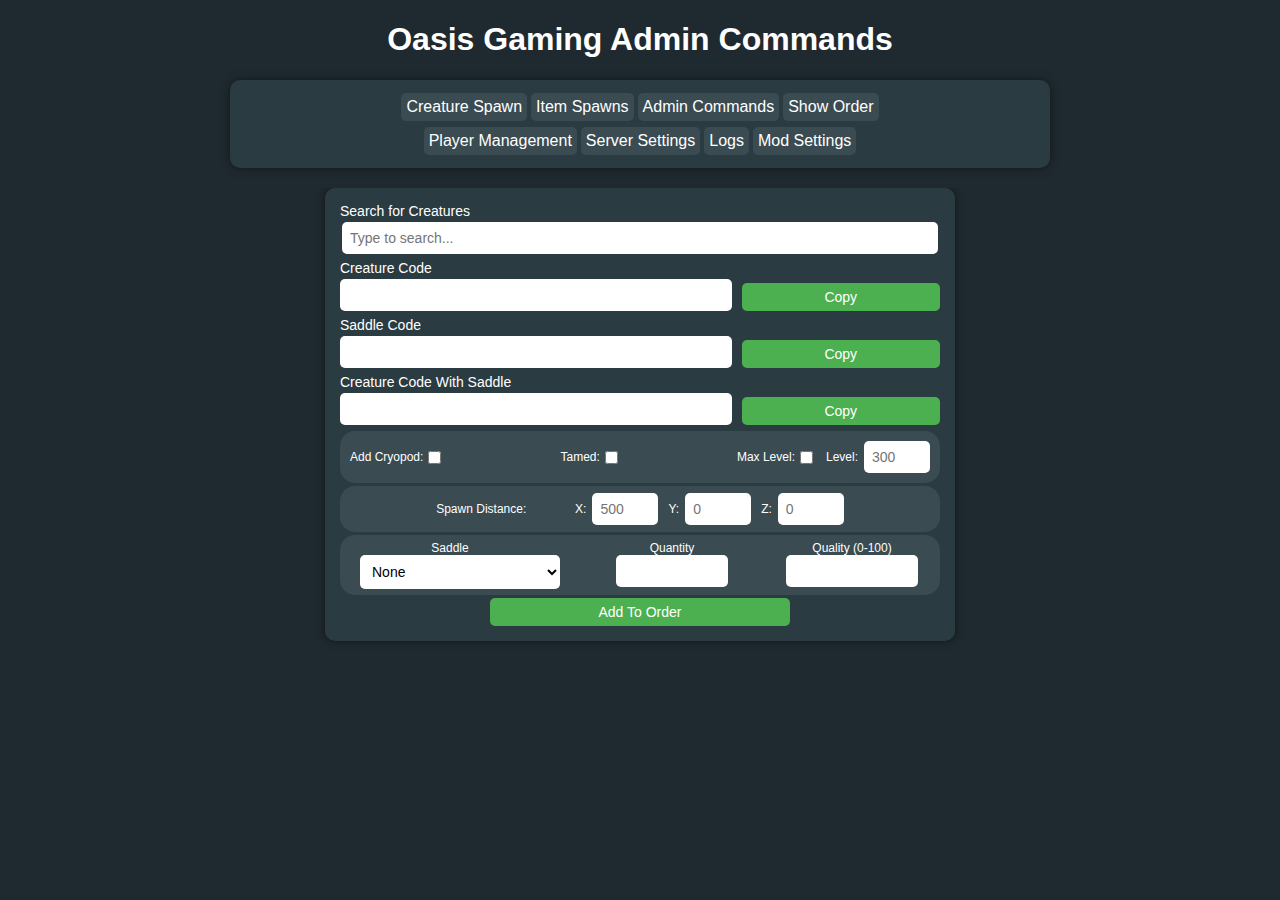
==== commit 77020dff: "Update index.html" ====
--- a/index.html
+++ b/index.html
@@ -3,243 +3,88 @@
 <head>
     <meta charset="UTF-8">
     <meta name="viewport" content="width=device-width, initial-scale=1.0">
-    <title>Creature Spawn</title>
+    <title>Oasis Gaming Admin Commands</title>
     <style>
-        :root {
-            --font-size: 12px;
-            --input-size: 14px;
-            --button-size: 14px;
-            --label-size: 14px;
-            --container-width: 90%;
-            --max-container-width: 600px;
-            --input-padding: 8px;
-            --button-padding: 6px;
-        }
-
         body {
             font-family: Arial, sans-serif;
-            font-size: var(--font-size);
             background-color: #1f2a30;
             color: white;
-            text-align: center;
             margin: 0;
             padding: 0;
+            text-align: center;
         }
-
-        .container {
-            width: var(--container-width);
-            max-width: var(--max-container-width);
-            margin: auto;
-            padding: 15px;
+        .tabs-box {
+            width: 100%;
+            max-width: 800px;
+            margin: 20px auto;
+            padding: 10px;
             background: #2b3b42;
             border-radius: 10px;
             box-shadow: 0px 0px 10px rgba(0, 0, 0, 0.5);
         }
-
-        .input-group {
+        .tabs-container {
             display: flex;
-            flex-direction: column;
-            align-items: center;
-            width: 100%;
-            margin-bottom: 6px;
+            flex-wrap: wrap;
+            justify-content: center;
+            gap: 4px;
+            padding: 3px;
         }
-
-        .input-group label {
-            align-self: flex-start;
-            font-size: var(--label-size);
-            margin-bottom: 3px;
-        }
-
-        .input-box, select {
-            width: calc(100% - 20px);
-            padding: var(--input-padding);
-            border: none;
-            border-radius: 5px;
-            background: white;
-            color: white;
-            font-size: var(--input-size);
-        }
-
-        .button {
-            width: 50%;
-            padding: var(--button-padding);
-            background: #4caf50;
+        .tab {
+            padding: 5px 5px;
+            background: #3a4b52;
             border: none;
             border-radius: 5px;
             color: white;
             cursor: pointer;
-            font-size: var(--button-size);
-            margin-top: 3px;
+            font-size: 16px;
+            transition: background 0.3s ease;
         }
-
-        .button:hover {
-            background: #45a049;
+        .tab.active, .tab:hover {
+            background: #4caf50;
         }
-
-        .flex-row {
-            display: flex;
-            justify-content: space-between;
-            align-items: center;
-            gap: 10px;
+        .content-container {
+            margin-top: 20px;
+        }
+        iframe {
             width: 100%;
-		}
-		
-			.centered-label  {
-            display: flex;
-            justify-content: space-between;
-            align-items: center;
-            gap: 10px;
-			flex-direction: column;  /* Stacks label above input */
-            width: 100%;
+            height: 600px;
+            border: none;
         }
-        .spawndistancebackground-box {
-            background: #3a4b52;
-            padding: 7px;
-            border-radius: 15px;
-            display: flex;
-            justify-content: space-between;
-            align-items: center;
-            gap: 10px;
-            margin-top: 3px;
-        }
-		
-		.background-box {
-            background: #3a4b52;
-            padding: 0px;
-            border-radius: 15px;
-            display: flex;
-            justify-content: space-between;
-            align-items: center;
-            gap: 10px;
-            margin-top: 3px;
-        }
-		
-		.saddle-box {
-            background: #3a4b52;
-            padding: 0px;
-            border-radius: 15px;
-            display: flex;
-            align-items: center;
-            gap: 20px;
-            margin-top: 3px;
-			width: 100%; 
-			min-height: 60px;
-
-        }
-
-        .border-box {
-            padding: 10px;
-            background: transparent;
-            border-radius: 10px;
-            display: flex;
-            align-items: center;
-            gap: 10px;
-        }
-
-        .left-box {
-            justify-content: flex-start;
-        }
-
-        .center-box {
-            justify-content: center;
-        }
-		.label-left {
-		text-align: left;  /* Aligns text to the left */
-		display: block;  /* Makes sure it stays on its own line */
-		width: 22%;  /* Ensures it extends full width */
-		margin-left: 0;  /* Pushes it fully to the left */
-        }
-		
-		.label2-left {
-		text-align: CENTER;  /* Aligns text to the left */
-		display: block;  /* Makes sure it stays on its own line */
-		width: 100%;  /* Ensures it extends full width */
-		margin-left: 0;  /* Pushes it fully to the left */
-}
-		
     </style>
 </head>
 <body>
-    <div class="container">
-        <div class="input-group">
-            <label for="searchBox">Search for Creatures</label>
-            <input type="text" id="searchBox" class="input-box" placeholder="Type to search...">
+
+    <h1>Oasis Gaming Admin Commands</h1>
+
+    <!-- Fancy Box for Tabs -->
+    <div class="tabs-box">
+        <div class="tabs-container">
+            <button class="tab" onclick="loadPage('CreatureSpawn.html')">Creature Spawn</button>
+            <button class="tab" onclick="loadPage('ItemSpawns.html')">Item Spawns</button>
+            <button class="tab" onclick="loadPage('AdminCommands.html')">Admin Commands</button>
+            <button class="tab" onclick="loadPage('ShowOrder.html')">Show Order</button>
         </div>
-        
-        <div class="input-group">
-            <label for="creatureCode">Creature Code</label>
-            <div class="flex-row">
-                <input type="text" id="creatureCode" class="input-box">
-                <button class="button">Copy</button>
-            </div>
+        <div class="tabs-container">
+            <button class="tab" onclick="loadPage('PlayerManagement.html')">Player Management</button>
+            <button class="tab" onclick="loadPage('ServerSettings.html')">Server Settings</button>
+            <button class="tab" onclick="loadPage('Logs.html')">Logs</button>
+            <button class="tab" onclick="loadPage('ModSettings.html')">Mod Settings</button>
         </div>
+    </div>
 
-        <div class="input-group">
-            <label for="saddleCode">Saddle Code</label>
-            <div class="flex-row">
-                <input type="text" id="saddleCode" class="input-box">
-                <button class="button">Copy</button>
-            </div>
-        </div>
-        
-        <div class="input-group">
-            <label for="creatureWithSaddle">Creature Code With Saddle</label>
-            <div class="flex-row">
-                <input type="text" id="creatureWithSaddle" class="input-box">
-                <button class="button">Copy</button>
-            </div>
-        </div>
-        
-        <!-- Background box containing checkboxes -->
-        <div class="background-box">
-            <div class="border-box left-box">
-                <label for="cryopod">Add Cryopod:</label>
-                <input type="checkbox" id="cryopod" style="margin-left: -5px">
-            </div>
-            <div class="border-box center-box">
-                <label for="tamed">Tamed:</label>
-                <input type="checkbox" id="tamed" style="margin-left: -5px">
-            </div>
-            <div class="border-box right-box">
-                <label for="MaxLevel">Max Level:</label>
-                <input type="checkbox" id="MaxLevel" style="margin-left: -5px">
-                <label for="level">Level:</label>
-                <input type="number" id="level" class="input-box" placeholder="300" style="max-width: 50px; margin-left: -4px">
-            </div>
-        </div>
+    <!-- Content Display -->
+    <div class="content-container">
+        <iframe id="contentFrame" src="CreatureSpawn.html"></iframe>
+    </div>
 
-        <div class="spawndistancebackground-box" style="display: flex; flex-direction: column; align-items: center; text-align: center;">
-            <div class="flex-row" style="justify-content: center;">
-                <label class="label-left">Spawn Distance:</label>
-				<label>X:</label>
-                <input type="number" class="input-box" placeholder="500" style="max-width: 50px; margin-left: -4px">
-                <label>Y:</label>
-                <input type="number" class="input-box" placeholder="0" style="max-width: 50px; margin-left: -4px">
-                <label>Z:</label>
-                <input type="number" class="input-box" placeholder="0" style="max-width: 50px; margin-left: -4px">
-            </div>
-        </div>
-        
-        <div class="saddle-box">
-            <div class="flex-row" style="justify-content: space-between; align-items: flex-start;">
-                <div style="display: flex; flex-direction: column;">
-                    <label class="label2-left">Saddle</label>
-                    <select class="input-box" style="max-width: 200px; width: 200px; margin-left: 20px;">
-                        <option>None</option>
-                    </select>
-                </div>
-                <div style="display: flex; flex-direction: column; align-items: center;">
-                    <label class="label2-left"style="margin-left: 0px; margin-right: 20px;">Quantity</label>
-                    <input type="number" class="input-box" style="max-width: 120px; margin-left: -20px;">
-                </div>
-                <div style="display: flex; flex-direction: column; align-items: center;">
-                    <label class="label2-left" style="margin-left: -20px; margin-right: 20px;">Quality (0-100)</label>
-                    <input type="number" class="input-box" style="max-width: 120px; margin-left: -20px; margin-right: 20px;">
-                </div>
-            </div>
-        </div>
+    <script>
+        function loadPage(page) {
+            document.getElementById("contentFrame").src = page;
+            let tabs = document.querySelectorAll(".tab");
+            tabs.forEach(tab => tab.classList.remove("active"));
+            event.target.classList.add("active");
+        }
+    </script>
 
-        <button class="button">Add To Order</button>
-    </div>
 </body>
 </html>
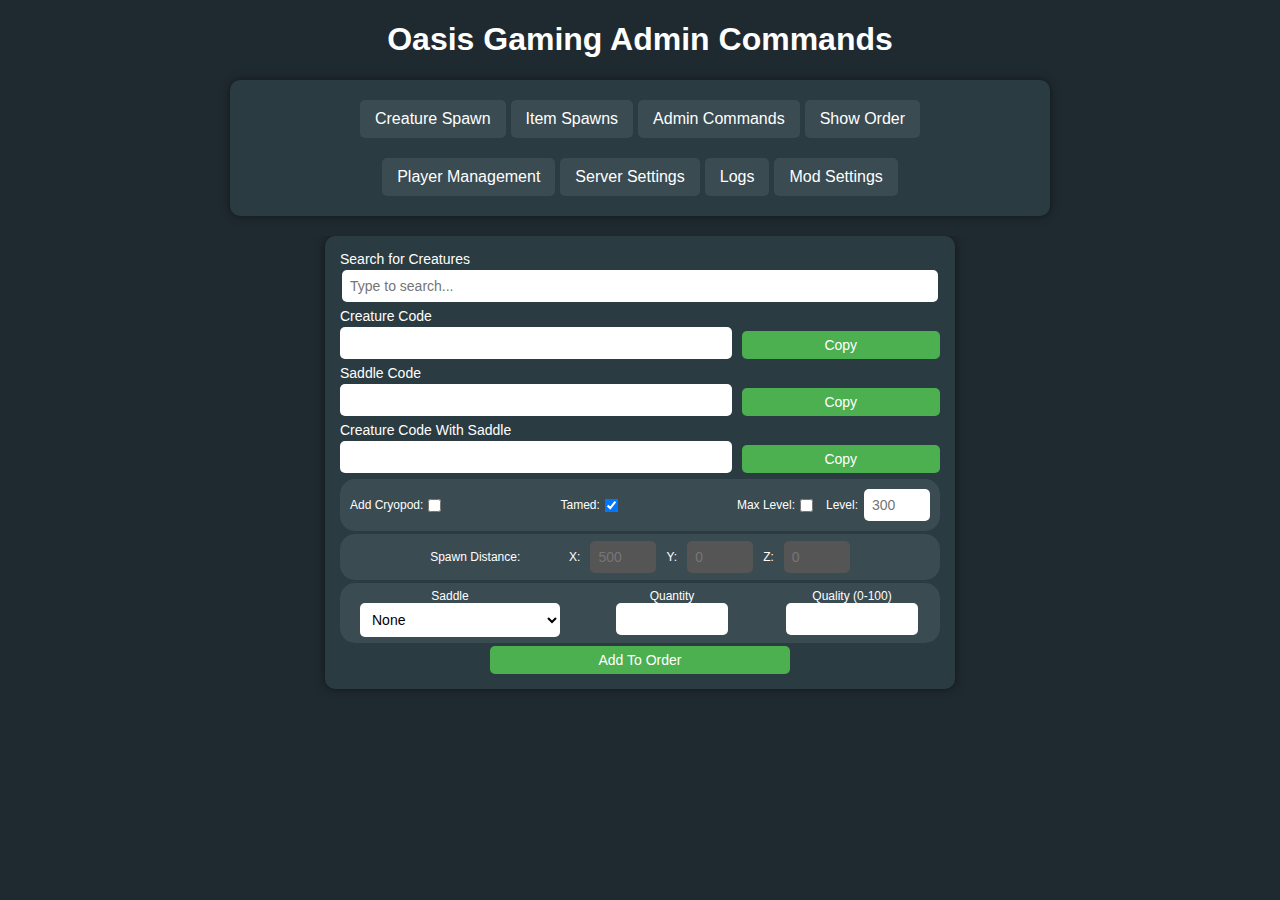
==== commit ecb05b53: "Update index.html" ====
--- a/index.html
+++ b/index.html
@@ -1,90 +1,90 @@
 <!DOCTYPE html>
-<html lang="en">
-<head>
-    <meta charset="UTF-8">
-    <meta name="viewport" content="width=device-width, initial-scale=1.0">
-    <title>Oasis Gaming Admin Commands</title>
-    <style>
-        body {
-            font-family: Arial, sans-serif;
-            background-color: #1f2a30;
-            color: white;
-            margin: 0;
-            padding: 0;
-            text-align: center;
-        }
-        .tabs-box {
-            width: 100%;
-            max-width: 800px;
-            margin: 20px auto;
-            padding: 10px;
-            background: #2b3b42;
-            border-radius: 10px;
-            box-shadow: 0px 0px 10px rgba(0, 0, 0, 0.5);
-        }
-        .tabs-container {
-            display: flex;
-            flex-wrap: wrap;
-            justify-content: center;
-            gap: 4px;
-            padding: 3px;
-        }
-        .tab {
-            padding: 5px 5px;
-            background: #3a4b52;
-            border: none;
-            border-radius: 5px;
-            color: white;
-            cursor: pointer;
-            font-size: 16px;
-            transition: background 0.3s ease;
-        }
-        .tab.active, .tab:hover {
-            background: #4caf50;
-        }
-        .content-container {
-            margin-top: 20px;
-        }
-        iframe {
-            width: 100%;
-            height: 600px;
-            border: none;
-        }
-    </style>
-</head>
-<body>
-
-    <h1>Oasis Gaming Admin Commands</h1>
-
-    <!-- Fancy Box for Tabs -->
-    <div class="tabs-box">
-        <div class="tabs-container">
-            <button class="tab" onclick="loadPage('CreatureSpawn.html')">Creature Spawn</button>
-            <button class="tab" onclick="loadPage('ItemSpawns.html')">Item Spawns</button>
-            <button class="tab" onclick="loadPage('AdminCommands.html')">Admin Commands</button>
-            <button class="tab" onclick="loadPage('ShowOrder.html')">Show Order</button>
-        </div>
-        <div class="tabs-container">
-            <button class="tab" onclick="loadPage('PlayerManagement.html')">Player Management</button>
-            <button class="tab" onclick="loadPage('ServerSettings.html')">Server Settings</button>
-            <button class="tab" onclick="loadPage('Logs.html')">Logs</button>
-            <button class="tab" onclick="loadPage('ModSettings.html')">Mod Settings</button>
-        </div>
-    </div>
-
-    <!-- Content Display -->
-    <div class="content-container">
-        <iframe id="contentFrame" src="CreatureSpawn.html"></iframe>
-    </div>
-
-    <script>
-        function loadPage(page) {
-            document.getElementById("contentFrame").src = page;
-            let tabs = document.querySelectorAll(".tab");
-            tabs.forEach(tab => tab.classList.remove("active"));
-            event.target.classList.add("active");
-        }
-    </script>
-
-</body>
-</html>
+ <html lang="en">
+ <head>
+     <meta charset="UTF-8">
+     <meta name="viewport" content="width=device-width, initial-scale=1.0">
+     <title>Oasis Gaming Admin Commands</title>
+     <style>
+         body {
+             font-family: Arial, sans-serif;
+             background-color: #1f2a30;
+             color: white;
+             margin: 0;
+             padding: 0;
+             text-align: center;
+         }
+         .tabs-box {
+             width: 90%;
+             max-width: 800px;
+             margin: 20px auto;
+             padding: 10px;
+             background: #2b3b42;
+             border-radius: 10px;
+             box-shadow: 0px 0px 10px rgba(0, 0, 0, 0.5);
+         }
+         .tabs-container {
+             display: flex;
+             flex-wrap: wrap;
+             justify-content: center;
+             gap: 5px;
+             padding: 10px;
+         }
+         .tab {
+             padding: 10px 15px;
+             background: #3a4b52;
+             border: none;
+             border-radius: 5px;
+             color: white;
+             cursor: pointer;
+             font-size: 16px;
+             transition: background 0.3s ease;
+         }
+         .tab.active, .tab:hover {
+             background: #4caf50;
+         }
+         .content-container {
+             margin-top: 20px;
+         }
+         iframe {
+             width: 100%;
+             height: 600px;
+             border: none;
+         }
+     </style>
+ </head>
+ <body>
+ 
+     <h1>Oasis Gaming Admin Commands</h1>
+ 
+     <!-- Fancy Box for Tabs -->
+     <div class="tabs-box">
+         <div class="tabs-container">
+             <button class="tab" onclick="loadPage('CreatureSpawn.html')">Creature Spawn</button>
+             <button class="tab" onclick="loadPage('ItemSpawns.html')">Item Spawns</button>
+             <button class="tab" onclick="loadPage('AdminCommands.html')">Admin Commands</button>
+             <button class="tab" onclick="loadPage('ShowOrder.html')">Show Order</button>
+         </div>
+         <div class="tabs-container">
+             <button class="tab" onclick="loadPage('PlayerManagement.html')">Player Management</button>
+             <button class="tab" onclick="loadPage('ServerSettings.html')">Server Settings</button>
+             <button class="tab" onclick="loadPage('Logs.html')">Logs</button>
+             <button class="tab" onclick="loadPage('ModSettings.html')">Mod Settings</button>
+         </div>
+     </div>
+ 
+     <!-- Content Display -->
+     <div class="content-container">
+         <iframe id="contentFrame" src="CreatureSpawn.html"></iframe>
+     </div>
+ 
+     <script>
+         function loadPage(page) {
+             document.getElementById("contentFrame").src = page;
+             let tabs = document.querySelectorAll(".tab");
+             tabs.forEach(tab => tab.classList.remove("active"));
+             event.target.classList.add("active");
+         }
+     </script>
+ 
+ </body>
+ </html>
